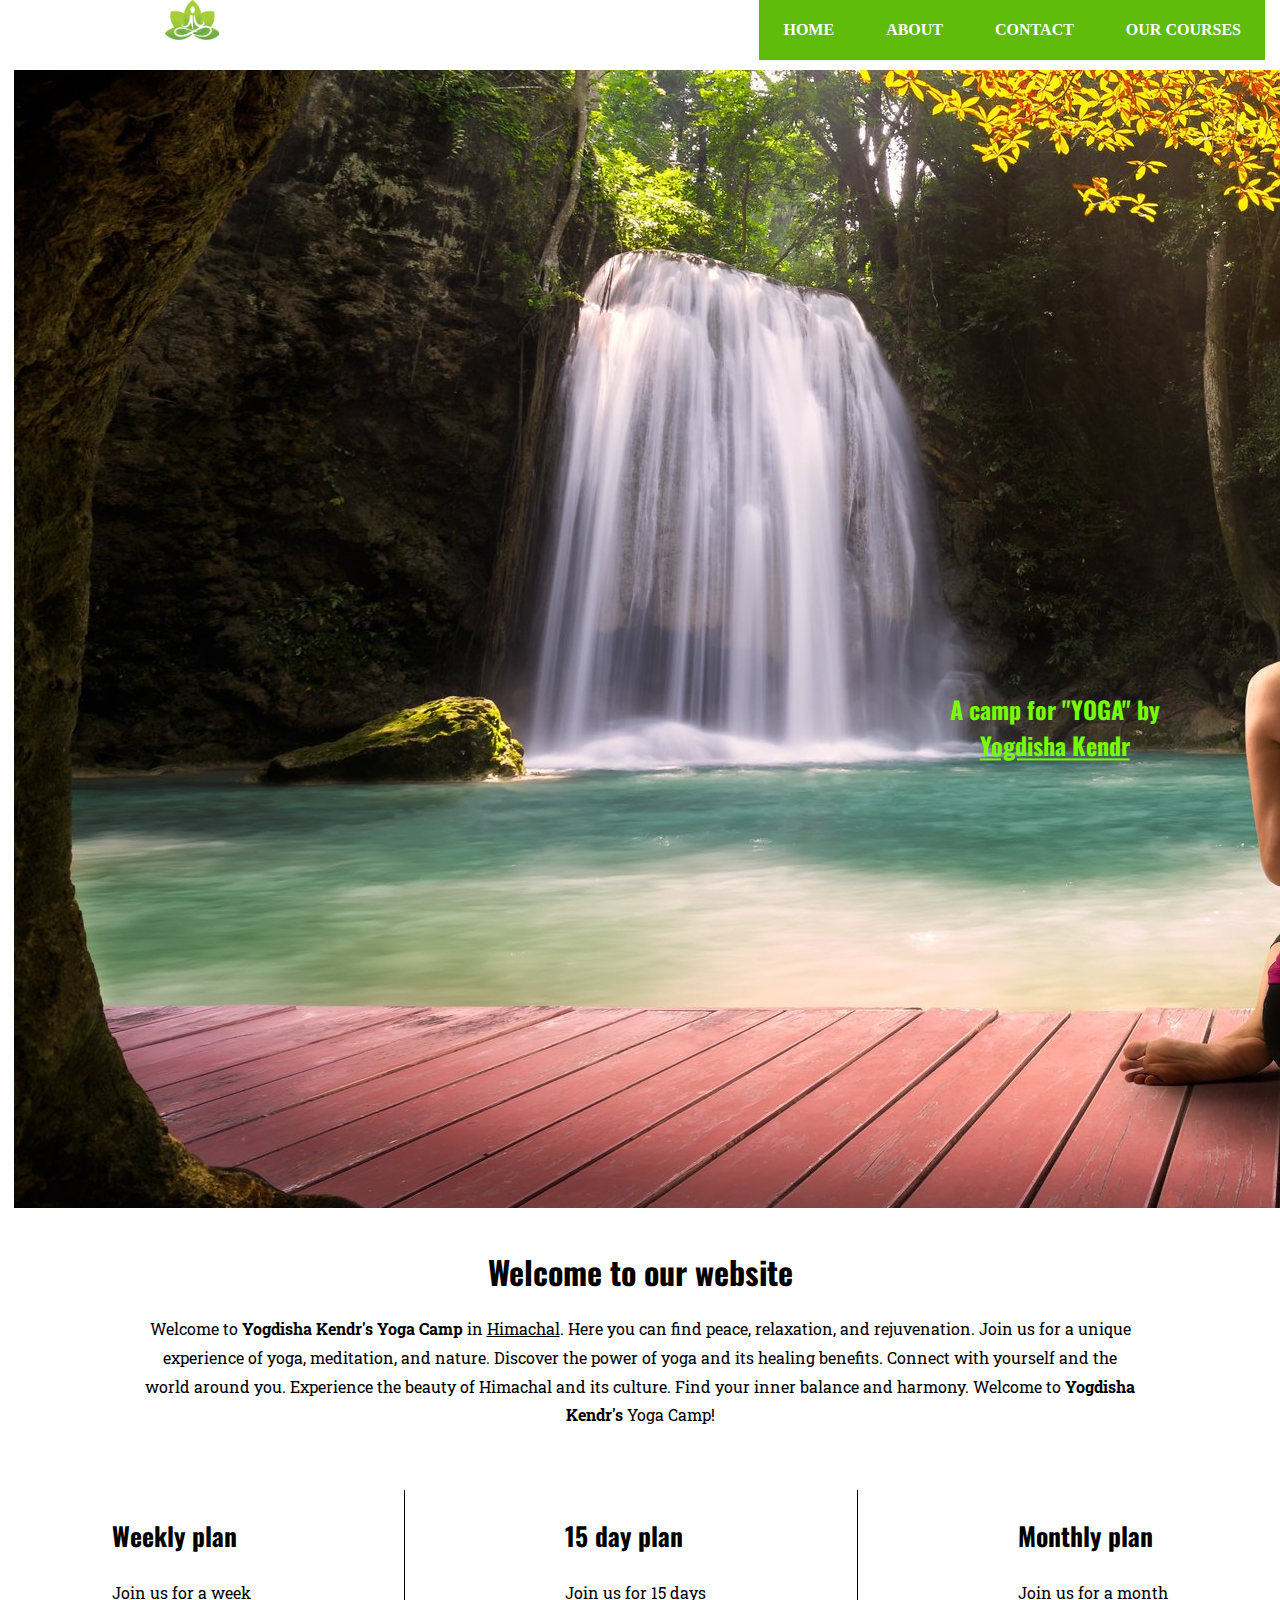
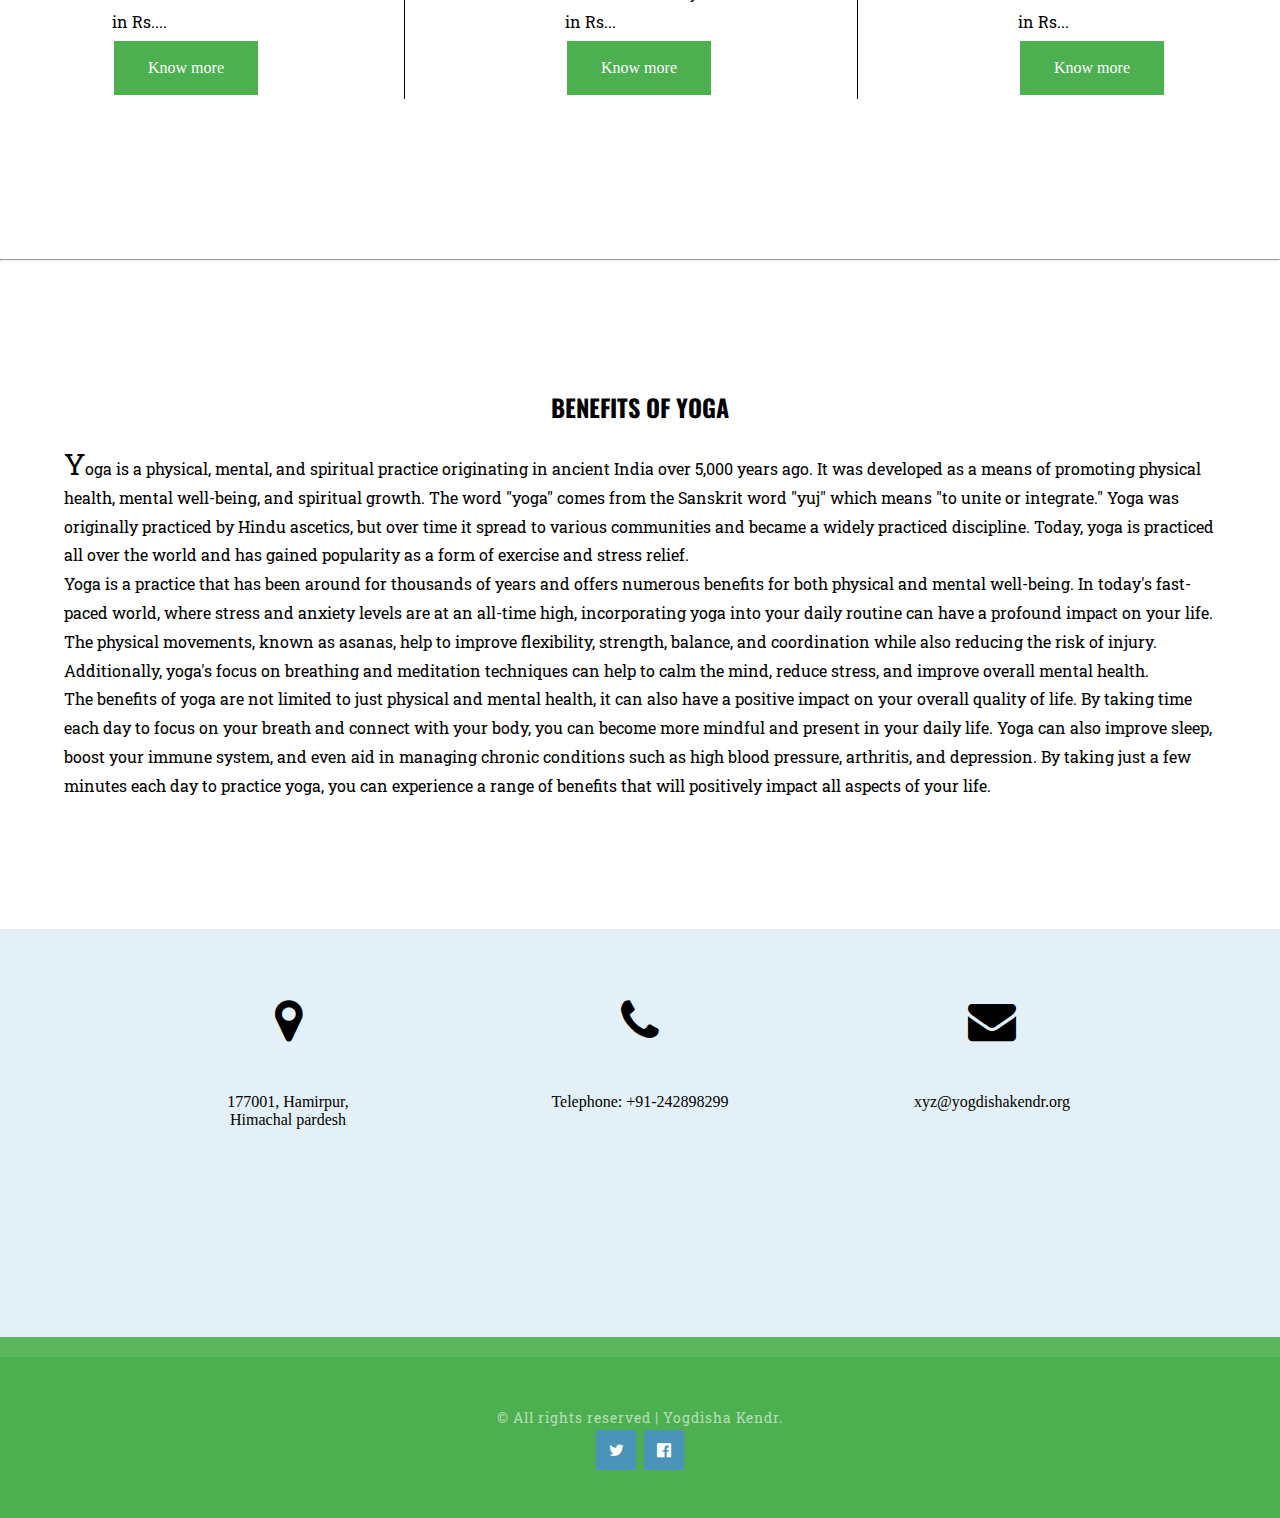
==== index.html @ 4b12d9da "Yoga camp site" ====
<!DOCTYPE html>
<html lang="en">
<head>
    <meta charset="UTF-8">
    <meta http-equiv="X-UA-Compatible" content="IE=edge">
    <meta name="viewport" content="width=device-width, initial-scale=1.0">
    <link rel="stylesheet" href="style.css">
    <link rel="stylesheet" href="logo_headerimg.css">
    <link rel="stylesheet" href="text_style.css">
    <link rel="stylesheet" href="https://cdnjs.cloudflare.com/ajax/libs/font-awesome/4.7.0/css/font-awesome.min.css">

    <title>Yogdisha Kendr</title>
</head>
<body>
    <header>
        <div class="top-header">

            <div id="logo">
             <img src="yoga image.jpg " alt="logo image" height="40">
            </div>
            <nav>
              <div id="menu">
                <ul>
                    <li><a href="#">Home</a></li>
                    <li><a href="#">About</a></li>
                    <li><a href="#">Contact</a></li>
                    <li><a href="#">Our courses</a></li>
                </ul>
              </div> 
            </nav>
        </div>
        <div id="header-image-menu">
          <img src="aasana.jpg" alt="Pose image">
          <h2 id = "image-text">
            A camp for <b>"YOGA"</b> by <u>Yogdisha Kendr</u>
        </h2>
        </div>
    </header>
    <main>
        <section>
           <div class="container">
            <div id="welcome">
           <div id="title">
            <h1>Welcome to our website</h1>
           </div>
           <p>
            Welcome to <strong>Yogdisha Kendr's Yoga Camp</strong> in <u>Himachal</u>. Here you can find peace, relaxation, and rejuvenation. Join us for a unique experience of yoga, meditation, and nature. Discover the power of yoga and its healing benefits. Connect with yourself and the world around you. Experience the beauty of Himachal and its culture. Find your inner balance and harmony. Welcome to <b>Yogdisha Kendr's</b> Yoga Camp!
           </p>
        </div>
        </section>
        <section>
        <div class="trial_corce">
            <div id="section_2">
                <div class="row">
                <div id="column-1">
                    <div class="column-title">
                        <h2>Weekly plan</h2>
                    </div>
                    <p>
                      Join us for a week<br> in Rs....
                    </p>
                    <a href="#" target="_blank" class="button">Know more</a>
                </div>
                <div class="column-2">
                    <div class="column-title">
                        <h2>15 day plan</h2>
                    </div>
                    <p>
                        Join us for 15 days <br>in Rs...
                    </p>
                    <a href="#" target="_blank" class="button">Know more</a>
                </div>
                <div class="column-3">
                    <div class="column-title">
                        <h2>Monthly plan</h2>
                    </div>
                    <p>
                        Join us for a month <br>in Rs...
                    </p>
                    <a href="#" target="_blank" class="button">Know more</a>
                </div>
            </div>
        </div>
    </div>  
        </section>

           <hr> 

        <section>
            <div id="section-3">
                <div id="s3_heading">
                   <h2>BENEFITS OF YOGA</h2>
                </div>

                <div id="description">
                 <p>
                Yoga is a physical, mental, and spiritual practice originating in ancient India over 5,000 years ago. It was developed as a means of promoting physical health, mental well-being, and spiritual growth. The word "yoga" comes from the Sanskrit word "yuj" which means "to unite or integrate." Yoga was originally practiced by Hindu ascetics, but over time it spread to various communities and became a widely practiced discipline. Today, yoga is practiced all over the world and has gained popularity as a form of exercise and stress relief. <br>
                Yoga is a practice that has been around for thousands of years and offers numerous benefits for both physical and mental well-being. In today's fast-paced world, where stress and anxiety levels are at an all-time high, incorporating yoga into your daily routine can have a profound impact on your life. The physical movements, known as asanas, help to improve flexibility, strength, balance, and coordination while also reducing the risk of injury. Additionally, yoga's focus on breathing and meditation techniques can help to calm the mind, reduce stress, and improve overall mental health. <br>
                The benefits of yoga are not limited to just physical and mental health, it can also have a positive impact on your overall quality of life. By taking time each day to focus on your breath and connect with your body, you can become more mindful and present in your daily life. Yoga can also improve sleep, boost your immune system, and even aid in managing chronic conditions such as high blood pressure, arthritis, and depression. By taking just a few minutes each day to practice yoga, you can experience a range of benefits that will positively impact all aspects of your life.
                 </p>
                </div>
                </div>
        </section>
    </div>
    </main>
    <footer>
        <div class="company-details">
            <div class="row">
                <div id="col11">
                    <span id="icon" class="fa fa-map-marker"></span>
                    <span>
                        177001, Hamirpur,<br>Himachal pardesh
                    </span>
                </div>
                <div id="col12">
                    <span id="icon" class="fa fa-phone"></span>

                    <span>
                        Telephone: +91-242898299
                    </span>
                </div>
                <div id="col13">
                    <span id="icon" class="fa fa-envelope"></span>
                    <span>xyz@yogdishakendr.org</span>
                </div>
            </div>
        </div>

        <div class="copyright">
             <p> &copy All rights reserved | Yogdisha Kendr.</p>
        <div class="contact">
            <ul>
            <li>
                <a href="#" class="fa fa-twitter"></a>
            </li>
            <li>
                <a href="#" class="fa fa-facebook-official"></a>
            </li>
        </ul>
        </div>
    </div>
    </footer>
</body>
</html>
---- style.css ----
*{
    margin: 0;
    padding: 0;
}
html, body{
    height: 100%;
}
     
body{
    margin: 0px;
    padding: 0px;
    background: #FFFFFF;
    font-size: 12pt;
}
         
h1, h2, h3{
    margin: 0;
    padding: 0;
    color: #000000;
}
     
p, ol, ul{
    margin-top: 0;
}
 
p {
    line-height: 180%;
}
 
ol, ul{
    padding: 0;
    list-style: none;
}
     
.container{   
    margin: 0px auto;
    width: 1200px;
}
header{
    overflow: hidden;
}
.top-header{ 
    text-align: center;
    height: 60px;
}
#logo{
    float: left;
    padding: none;
    margin: none;
    width: 30%;
}

#menu{
float: right;
width: 65%;
padding: 0px 15px;
}
	
#menu ul{
	text-align: center;
	float: right;
	margin: none;
	background: #60bc0a;
}
	
#menu li{
	display: inline-block;
	padding: none;
	margin: none;
}	
#menu li a, #menu li span{
	display: inline-block;
	padding: 0em 1.5em;
	text-decoration: none;
	font-weight: 600;
	text-transform: uppercase;
	line-height: 60px;
}
	
#menu li a{	
	color: #FFF;
}
#menu li:hover a, #menu li span{
	background: #FFF;
	color: #0074D9;
	border-left: 1px solid #0074D9;
    border-bottom: 1px solid #0074D9 ;
	text-decoration: none;
}
#header-image-menu{
    top: 10px;
    position: relative;
    padding: 0px 14px;
}
#image-text{
    position: absolute;
    top: 56%;
    left: 78%;
    color: rgb(118, 253, 5);
    transform: translate(-30%, -30%);
    text-align: center;
}
#welcome
{    overflow: hidden;
    width: 1000px;
    margin: 0px auto;
}
#welcome #title{
    margin-top: 20px;
    padding: 20px;
    text-align: center;
}
#welcome p{
    margin-bottom: 40px;
    text-align: center;
}

#section-2{
    overflow: hidden;
    margin-top: 5em;
    padding-top: 1em;
    border-top: 1px solid rgba(0, 0, 0, 0.2);
    text-align: center;
}

.row{
    display: flex;
    justify-content: space-between;
    margin-top: 20px;
    margin-right: 7em;
    margin-left: 7em;
    margin-bottom: 10em;
}
.column-title h2{
    margin: 1em 0em;
    font-size: 1.6em;
    font-weight: 700;
}
.column-2, .column-3{
    border-left: 1px solid #000000;
    padding-left: 160px;
}
.button {
    text-decoration: none;
    text-align: center;
    display: inline-block;
    font-size: 16px;
    background-color: #4CAF50;
    color: white;
    border: 2px solid #4CAF50;
    padding: 16px 32px;
    margin: 4px 2px;
    transition-duration: 0.4s;
    cursor: pointer;
}
#section-3{
display: flex; 
flex-direction: column;
margin: 8em 4em 8em 4em;
}
#s3_heading{
    align-self: center;
    margin-bottom: 25px;
}
#description{
   align-self: center;
}
.company-details{
    overflow: hidden;
    padding: 3em 0em;
    background: #E3F0F7;
    text-align: center;
    margin-top: 5em;
}
footer #col11,
#col12,
#col13{
    float: left;
    width: 320px;
    padding: 0px 40px 0px 40px;
}
.row #icon{
    display: block;
    margin-bottom: 1em;
    font-size: 3em;
}
.copyright
{
    overflow: hidden;
    padding: 3em 0em;
    border-top: 20px solid rgba(255, 255, 255, 0.08);
    text-align: center;
    background: #4CAF50;
}
.copyright p
{
    letter-spacing: 1px;
    font-size: 0.90em;
    color: rgba(107, 106, 106, 0.6);
}
.contact ul li{
    display: inline-block;
    padding: 0em 0.10em;
    font-size: 1em;
}
.contact ul li a{
    text-decoration: none;
    color: #FFF;
    display: inline-block;
    background: #4C93B9;
    width: 40px;
    height: 40px;
    line-height: 40px;
    text-align: center;
}
---- text_style.css ----
@import url('https://fonts.googleapis.com/css2?family=Oswald:wght@600&display=swap');
@import url('https://fonts.googleapis.com/css2?family=Oswald:wght@600&family=Roboto+Slab:wght@200&display=swap');

#image-text{
    font-family: 'Oswald', sans-serif;
}

#welcome #title{
    font-family: 'Oswald', sans-serif;
}
#welcome p{
    font-family: 'Roboto Slab', serif;
}
.row p{
    font-family: 'Roboto Slab', serif;
}
.row h2{
    font-family: 'Oswald', sans-serif; 
}
#s3_heading{
    font-family: 'Oswald', sans-serif;
    font-stretch: expanded;
}
#description p::first-letter{
    font-size: 30px;
    font-weight: 400;
}
#description{
    font-family: 'Roboto Slab', serif;   
}
.copyright p
{
    letter-spacing: 1px;
    font-size: 0.90em;
    color: rgba(255, 255, 255, 0.6);
}
.copyright a
{
    text-decoration: none;
    color: rgba(255, 255, 255, 0.8);
}
.copyright p{
    font-family: 'Roboto Slab', serif; 
}
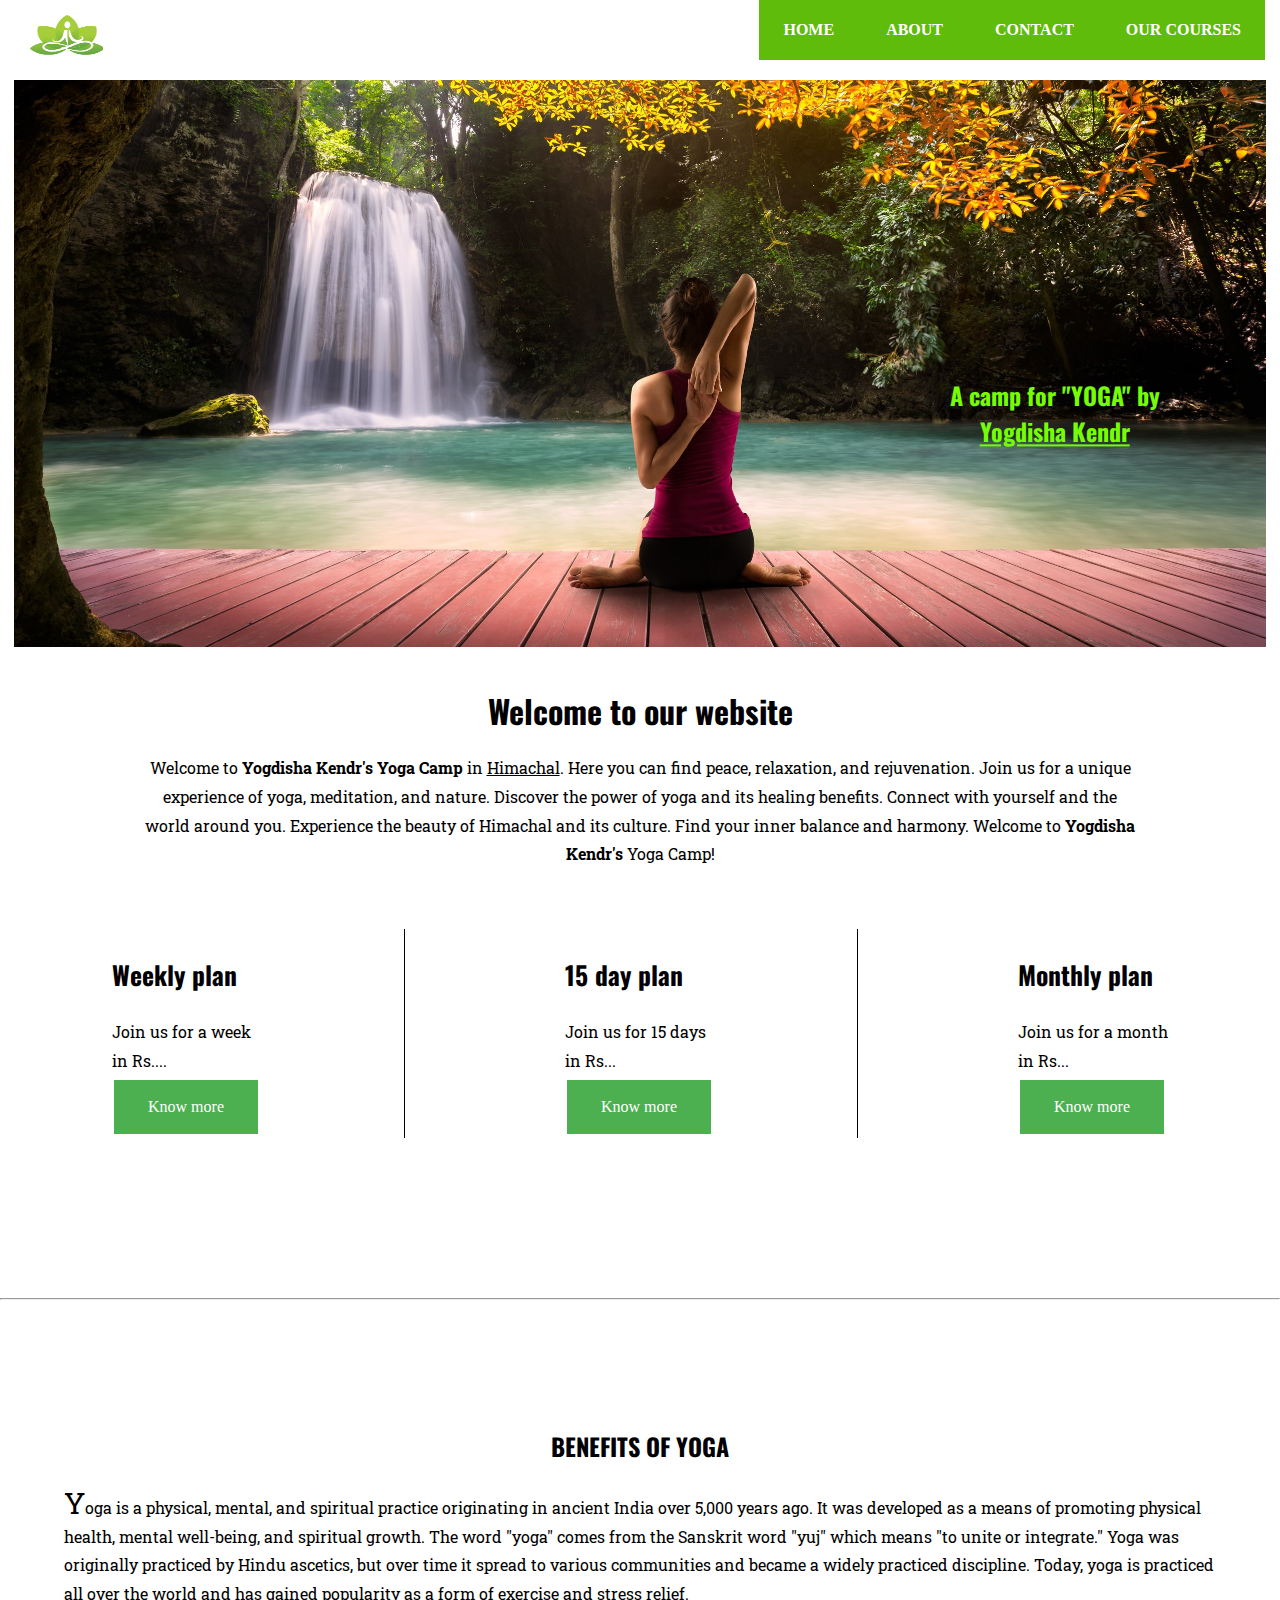
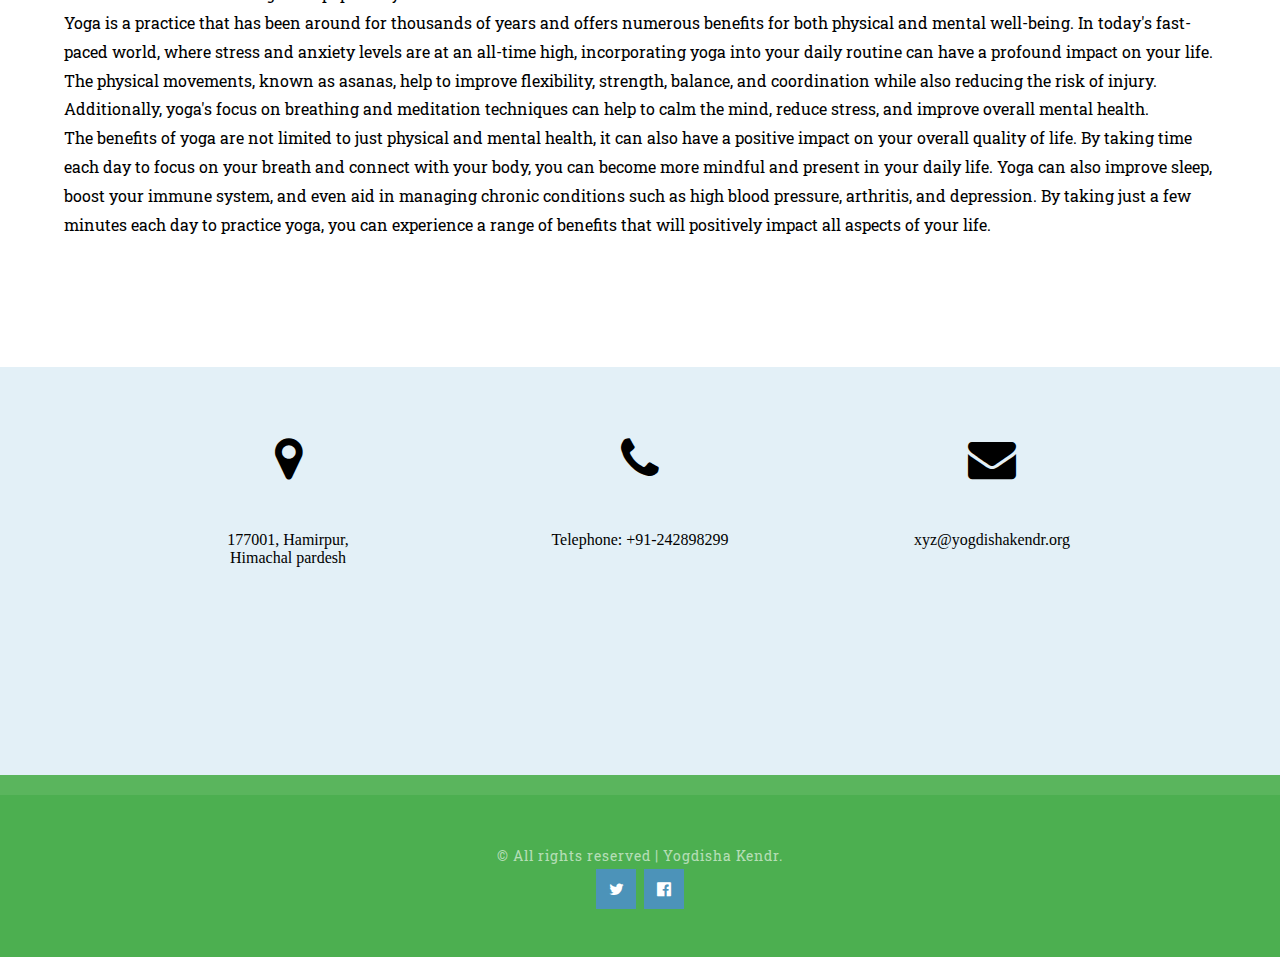
==== commit 1723c4c4: "set image ratios" ====
--- a/index.html
+++ b/index.html
@@ -30,7 +30,7 @@
             </nav>
         </div>
         <div id="header-image-menu">
-          <img src="aasana.jpg" alt="Pose image">
+          <img src="aasana.jpg" alt="Pose image" width="100">
           <h2 id = "image-text">
             A camp for <b>"YOGA"</b> by <u>Yogdisha Kendr</u>
         </h2>
--- a/logo_headerimg.css
+++ b/logo_headerimg.css
@@ -0,0 +1,8 @@
+#logo img{
+    width: 19%;
+    float: left;
+    padding: 15px 30px;
+}
+#header-image-menu img{
+    width: 100%;
+}